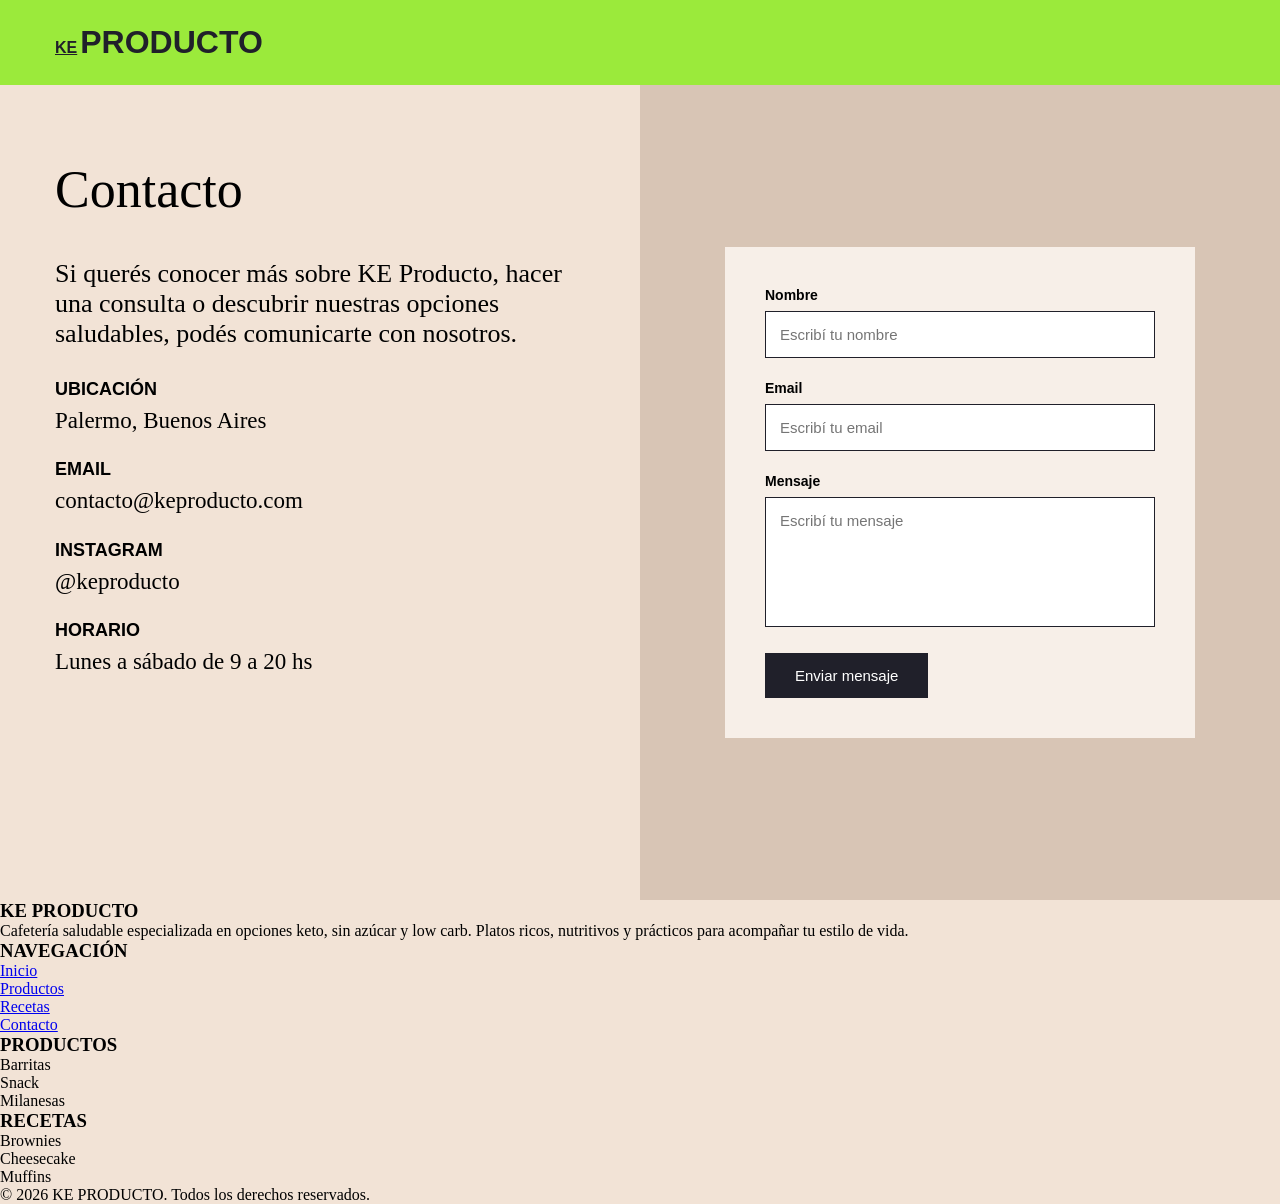
==== contacto.html @ 42e3fa79 "Actualización" ====
<!DOCTYPE html>
<html lang="es">
<head>
  <meta charset="UTF-8">
  <meta name="viewport" content="width=device-width, initial-scale=1.0">
  <title>Contacto - KE Producto</title>

  
  <style>
    * {
      margin: 0;
      padding: 0;
      box-sizing: border-box;
    }

    body {
      font-family: Georgia, serif;
      background-color: #f2e3d6;
      color: black;
    }

    header {
      height: 85px;
      background-color: #9bea3b;
      display: flex;
      align-items: center;
      padding-left: 55px;
    }

    .logo {
      font-family: Arial, sans-serif;
      font-weight: bold;
      font-size: 32px;
      color: #20202a;
      text-decoration: none;
    }

    .logo span {
      font-size: 16px;
      text-decoration: underline;
      margin-right: 3px;
    }

    .contacto {
      display: flex;
      min-height: calc(100vh - 85px);
    }

    .texto {
      width: 50%;
      padding: 75px 55px;
      background-color: #f2e3d6;
    }

    .texto h1 {
      font-size: 52px;
      font-weight: normal;
      margin-bottom: 40px;
    }

    .texto p {
      font-size: 26px;
      line-height: 1.15;
      margin-bottom: 30px;
    }

    .datos h3 {
      font-family: Arial, sans-serif;
      font-size: 18px;
      text-transform: uppercase;
      margin-top: 25px;
      margin-bottom: 8px;
    }

    .datos p {
      font-size: 23px;
      margin-bottom: 10px;
    }

    .formulario {
      width: 50%;
      background-color: #d8c5b5;
      display: flex;
      align-items: center;
      justify-content: center;
      padding: 75px 55px;
    }

    form {
      width: 100%;
      max-width: 470px;
      background-color: #f7efe8;
      padding: 40px;
    }

    label {
      font-family: Arial, sans-serif;
      font-size: 14px;
      font-weight: bold;
      display: block;
      margin-bottom: 8px;
    }

    input,
    textarea {
      width: 100%;
      padding: 14px;
      margin-bottom: 22px;
      border: 1px solid #20202a;
      background-color: white;
      font-family: Arial, sans-serif;
      font-size: 15px;
    }

    textarea {
      height: 130px;
      resize: none;
    }

    button {
      background-color: #20202a;
      color: white;
      border: none;
      padding: 14px 30px;
      font-family: Arial, sans-serif;
      font-size: 15px;
      cursor: pointer;
    }

    button:hover {
      background-color: #9bea3b;
      color: #20202a;
    }

    @media (max-width: 768px) {
      header {
        padding-left: 25px;
      }

      .contacto {
        flex-direction: column;
      }

      .texto,
      .formulario {
        width: 100%;
        padding: 45px 25px;
      }

      .texto h1 {
        font-size: 42px;
      }

      .texto p {
        font-size: 22px;
      }
    }
  </style>
</head>

<body>

  <header>
    <a href="index.html" class="logo">
      <span>KE</span>PRODUCTO
    </a>
  </header>

  <main class="contacto">

    <section class="texto">
      <h1>Contacto</h1>

      <p>
        Si querés conocer más sobre KE Producto, hacer una consulta o descubrir
        nuestras opciones saludables, podés comunicarte con nosotros.
      </p>

      <div class="datos">
        <h3>Ubicación</h3>
        <p>Palermo, Buenos Aires</p>

        <h3>Email</h3>
        <p>contacto@keproducto.com</p>

        <h3>Instagram</h3>
        <p>@keproducto</p>

        <h3>Horario</h3>
        <p>Lunes a sábado de 9 a 20 hs</p>
      </div>
    </section>

    <section class="formulario">
      <form>
        <label for="nombre">Nombre</label>
        <input type="text" id="nombre" placeholder="Escribí tu nombre">

        <label for="email">Email</label>
        <input type="email" id="email" placeholder="Escribí tu email">

        <label for="mensaje">Mensaje</label>
        <textarea id="mensaje" placeholder="Escribí tu mensaje"></textarea>

        <button type="submit">Enviar mensaje</button>
      </form>
    </section>

  </main>

 <footer class="footer">
    <div class="footer-container">

        <div class="footer-col">
            <h3>KE PRODUCTO</h3>
            <p>
                Cafetería saludable especializada en opciones keto,
                sin azúcar y low carb. Platos ricos, nutritivos y
                prácticos para acompañar tu estilo de vida.
            </p>
        </div>

        <div class="footer-col">
            <h3>NAVEGACIÓN</h3>
            <ul>
                <li><a href="../index.html">Inicio</a></li>
                <li><a href="../productos.html">Productos</a></li>
                <li><a href="../recetas.html">Recetas</a></li>
                <li><a href="../contacto.html">Contacto</a></li>
            </ul>
        </div>

        <div class="footer-col">
            <h3>PRODUCTOS</h3>
            <ul>
                <li>Barritas</li>
                <li>Snack</li>
                <li>Milanesas</li>
            </ul>
        </div>

        <div class="footer-col">
            <h3>RECETAS</h3>
            <ul>
                <li>Brownies</li>
                <li>Cheesecake</li>
                <li>Muffins</li>
            </ul>
        </div>

    </div>

    <div class="footer-bottom">
        © 2026 KE PRODUCTO. Todos los derechos reservados.
    </div>
</footer>
  
</body>
</html>
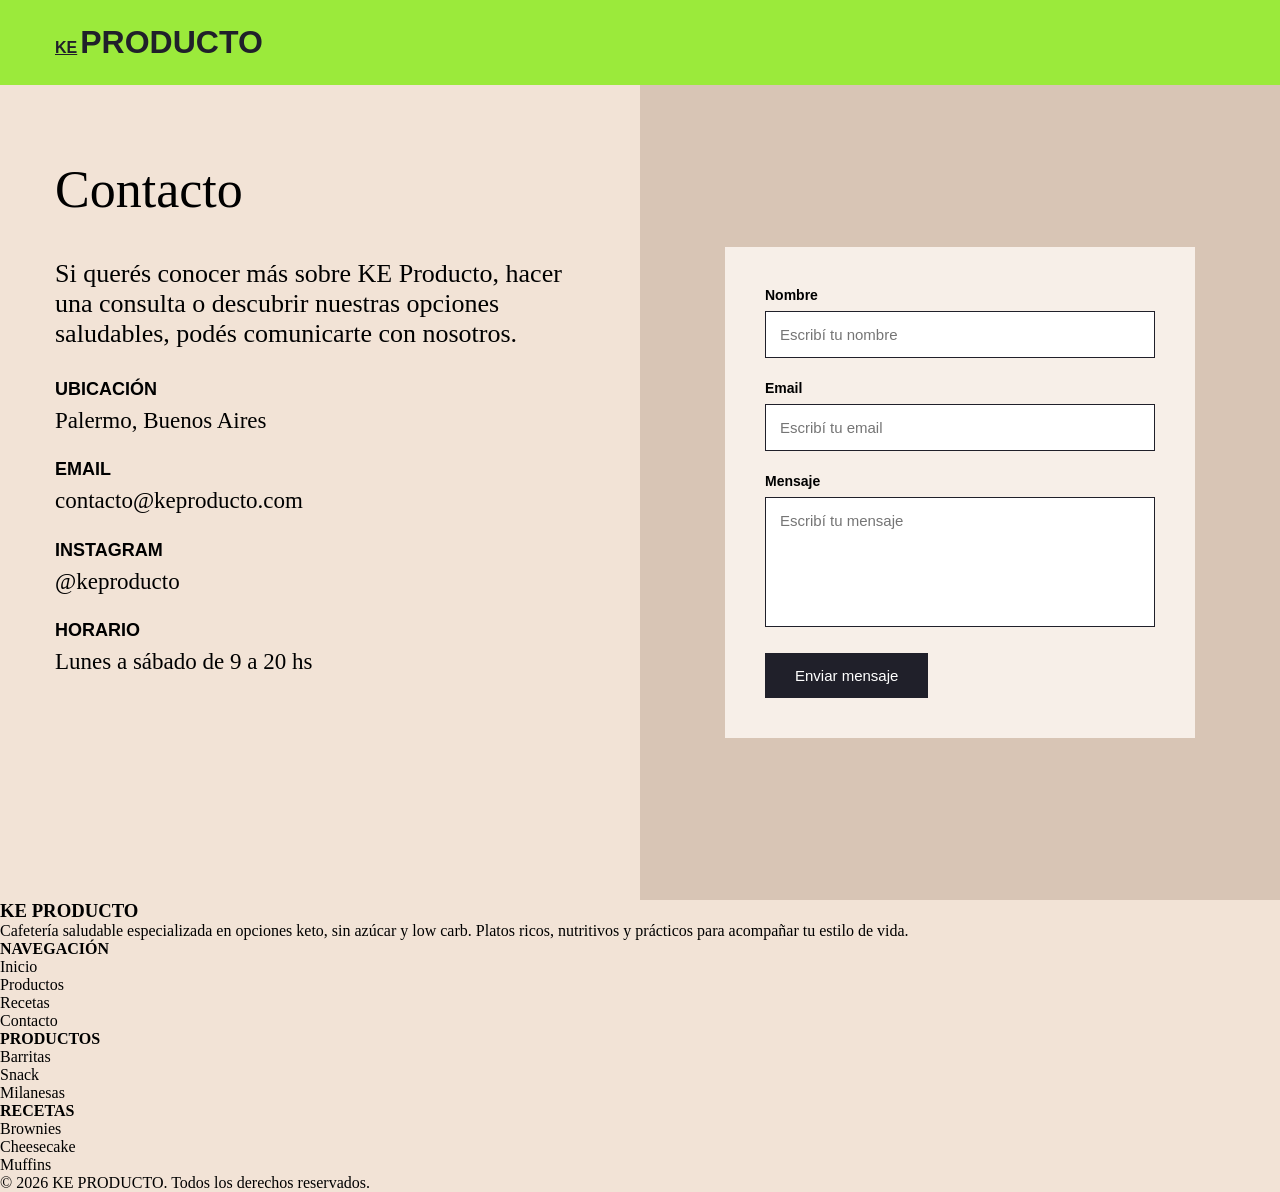
==== commit d093df8e: "Actualizaciónn" ====
--- a/contacto.html
+++ b/contacto.html
@@ -1,6 +1,6 @@
 <!DOCTYPE html>
 <html lang="es">
-<head>
+<head><link rel="stylesheet" href="css/style.css">
   <meta charset="UTF-8">
   <meta name="viewport" content="width=device-width, initial-scale=1.0">
   <title>Contacto - KE Producto</title>
@@ -208,52 +208,64 @@
 
   </main>
 
- <footer class="footer">
-    <div class="footer-container">
-
-        <div class="footer-col">
-            <h3>KE PRODUCTO</h3>
-            <p>
-                Cafetería saludable especializada en opciones keto,
-                sin azúcar y low carb. Platos ricos, nutritivos y
-                prácticos para acompañar tu estilo de vida.
-            </p>
-        </div>
-
-        <div class="footer-col">
-            <h3>NAVEGACIÓN</h3>
-            <ul>
-                <li><a href="../index.html">Inicio</a></li>
-                <li><a href="../productos.html">Productos</a></li>
-                <li><a href="../recetas.html">Recetas</a></li>
-                <li><a href="../contacto.html">Contacto</a></li>
-            </ul>
-        </div>
-
-        <div class="footer-col">
-            <h3>PRODUCTOS</h3>
-            <ul>
-                <li>Barritas</li>
-                <li>Snack</li>
-                <li>Milanesas</li>
-            </ul>
-        </div>
-
-        <div class="footer-col">
-            <h3>RECETAS</h3>
-            <ul>
-                <li>Brownies</li>
-                <li>Cheesecake</li>
-                <li>Muffins</li>
-            </ul>
-        </div>
-
-    </div>
-
-    <div class="footer-bottom">
-        © 2026 KE PRODUCTO. Todos los derechos reservados.
-    </div>
+ <footer id="contacto">
+
+<div class="footer-grid">
+<div>
+
+<h3>KE PRODUCTO</h3>
+
+<p>
+Cafetería saludable especializada en opciones keto,
+sin azúcar y low carb. Platos ricos, nutritivos y prácticos para acompañar tu estilo de vida. 
+</p>
+
+</div>
+
+<div>
+
+<h4>NAVEGACIÓN</h4>
+
+<ul>
+<li>Inicio</li>
+<li>Productos</li>
+<li>Recetas</li>
+<li>Contacto</li>
+</ul>
+
+</div>
+
+<div>
+
+<h4>PRODUCTOS</h4>
+
+<ul>
+<li>Barritas</li>
+<li>Snack</li>
+<li>Milanesas</li>
+</ul>
+
+</div>
+
+<div>
+
+<h4>RECETAS</h4>
+
+<ul>
+<li>Brownies</li>
+<li>Cheesecake</li>
+<li>Muffins</li>
+</ul>
+
+</div>
+
+</div>
+
+<p class="copyright">
+© 2026 KE PRODUCTO. Todos los derechos reservados.
+</p>
+
 </footer>
-  
+
 </body>
 </html>
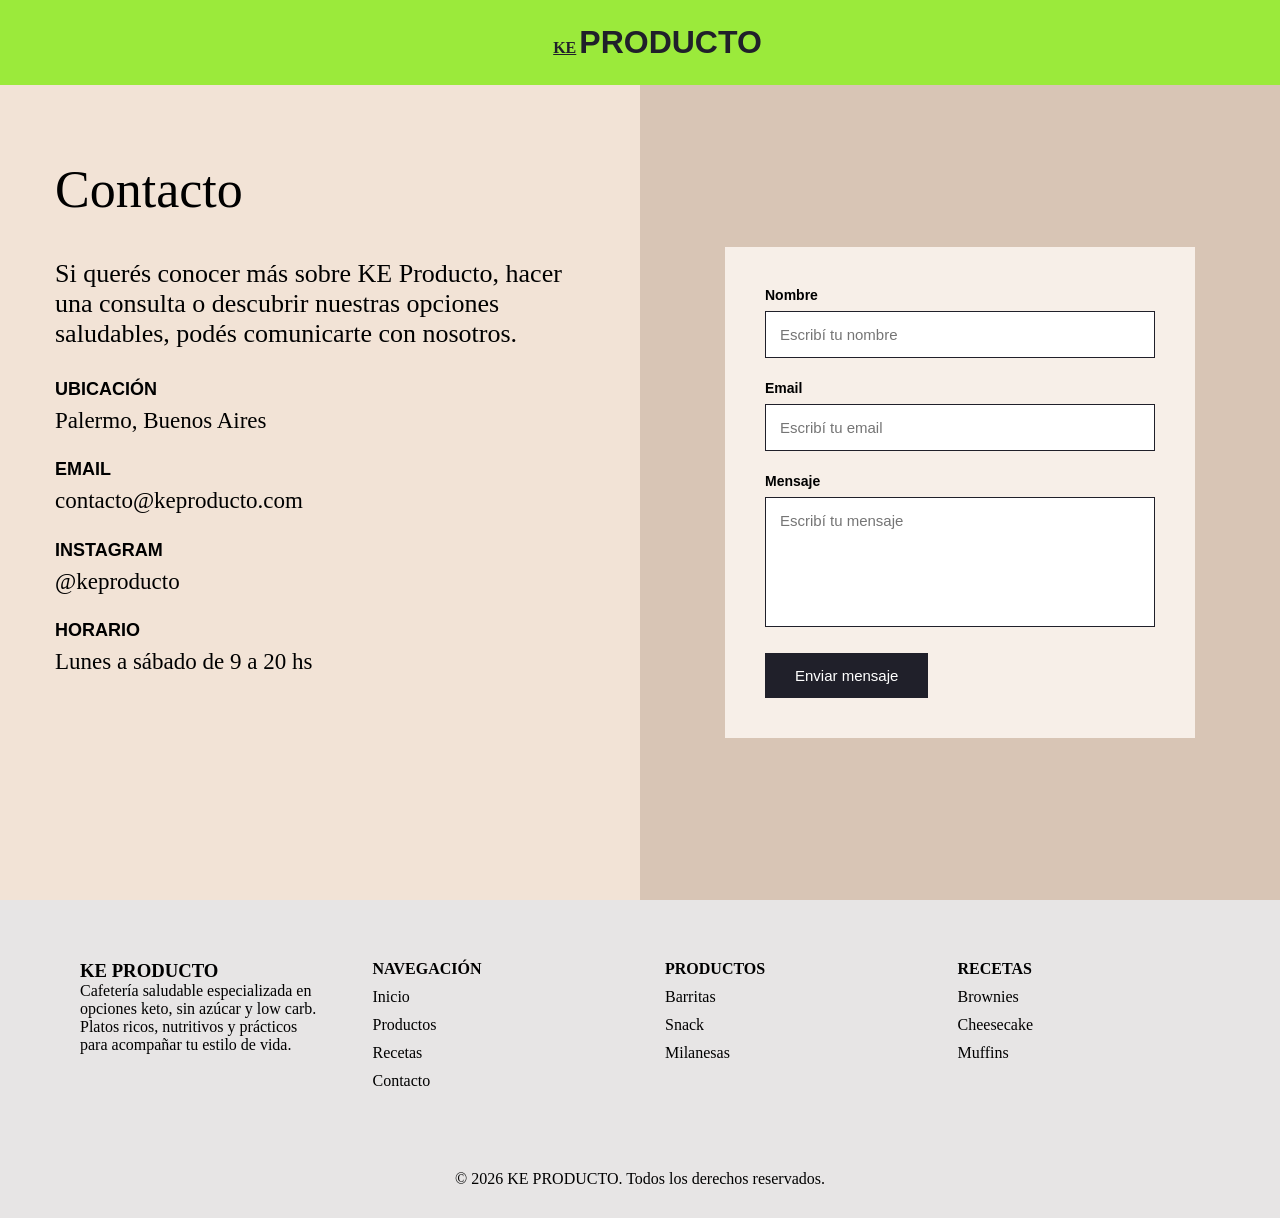
==== commit 801f981c: "actt" ====
--- a/contacto.html
+++ b/contacto.html
@@ -1,6 +1,6 @@
 <!DOCTYPE html>
 <html lang="es">
-<head><link rel="stylesheet" href="css/style.css">
+<head><link rel="stylesheet" href="css/styles.css">
   <meta charset="UTF-8">
   <meta name="viewport" content="width=device-width, initial-scale=1.0">
   <title>Contacto - KE Producto</title>
--- a/css/styles.css
+++ b/css/styles.css
@@ -0,0 +1,591 @@
+* {
+  margin: 0;
+  padding: 0;
+  box-sizing: border-box;
+  font-family: Georgia, "Times New Roman", serif;
+}
+
+body {
+  background: #f3f3f3;
+  color: #111;
+}
+
+/* ============================= */
+/* HEADER PÁGINA PRINCIPAL */
+/* ============================= */
+
+header {
+  background: #9BE63D;
+  padding: 20px;
+  display: flex;
+  justify-content: center;
+}
+
+nav ul {
+  display: flex;
+  gap: 30px;
+  list-style: none;
+}
+
+nav a {
+  text-decoration: none;
+  color: black;
+  font-size: 19px;
+}
+
+/* ============================= */
+/* HOME */
+/* ============================= */
+
+.hero {
+  text-align: center;
+  padding: 50px 20px;
+}
+
+.hero h1 {
+  font-size: 70px;
+  margin-bottom: 30px;
+  font-weight: normal;
+}
+
+.hero-img img {
+  width: 700px;
+  max-width: 90%;
+  border-radius: 10px;
+  border: 8px solid black;
+}
+
+.historia {
+  max-width: 800px;
+  margin: 40px auto;
+  padding: 0 20px;
+}
+
+.historia h2 {
+  margin-bottom: 20px;
+}
+
+.historia p {
+  line-height: 1.6;
+  margin-bottom: 15px;
+}
+
+.titulo-seccion {
+  text-align: center;
+  margin: 60px 0 30px;
+}
+
+/* ============================= */
+/* CARDS */
+/* ============================= */
+
+.cards {
+  display: flex;
+  justify-content: center;
+  gap: 20px;
+  flex-wrap: wrap;
+  padding-bottom: 50px;
+}
+
+.card {
+  width: 250px;
+  background: white;
+  border-radius: 10px;
+  overflow: hidden;
+  box-shadow: 0 0 10px rgba(0, 0, 0, .1);
+  text-decoration: none;
+  color: black;
+}
+
+.card img {
+  width: 100%;
+  height: 180px;
+  object-fit: cover;
+}
+
+.card h3 {
+  padding: 15px;
+}
+
+.card p {
+  padding: 0 15px 20px;
+}
+
+/* ============================= */
+/* FOOTER */
+/* ============================= */
+
+footer {
+  background: #e9e9e9;
+  padding: 50px;
+}
+
+.footer-grid {
+  display: grid;
+  grid-template-columns: repeat(4, 1fr);
+  gap: 40px;
+}
+
+footer ul {
+  list-style: none;
+  margin-top: 10px;
+}
+
+footer li {
+  margin-bottom: 10px;
+}
+
+.copyright {
+  text-align: center;
+  margin-top: 40px;
+}
+
+/* ============================= */
+/* HEADER DE PRODUCTOS CON LOGO */
+/* ============================= */
+
+header:has(.logo-producto) {
+  width: 100%;
+  height: 70px;
+  background-color: #9BE63D;
+  display: flex;
+  justify-content: center;
+  align-items: center;
+  padding: 0;
+}
+
+header:has(.logo-producto) a {
+  text-decoration: none;
+  display: flex;
+  align-items: center;
+  justify-content: center;
+}
+
+.logo-producto {
+  width: 170px;
+  height: auto;
+  display: block;
+  cursor: pointer;
+}
+
+/* ============================= */
+/* PRODUCTOS */
+/* Sirve para detalle y detalle-producto */
+/* ============================= */
+
+.detalle,
+.detalle-producto {
+  width: 100%;
+  height: calc(100vh - 70px);
+  margin: 0;
+  display: grid;
+  grid-template-columns: 1fr 1fr;
+  background-color: #EFE2D8;
+}
+
+/* Imagen izquierda */
+
+.detalle-img {
+  width: 100%;
+  height: 100%;
+  overflow: hidden;
+}
+
+.detalle-img img {
+  width: 100%;
+  height: 100%;
+  object-fit: cover;
+  object-position: center;
+  display: block;
+}
+
+/* Texto derecha */
+
+.detalle-info,
+.detalle-texto {
+  width: 100%;
+  height: 100%;
+  background-color: #EFE2D8;
+  padding: 70px 65px;
+  display: flex;
+  flex-direction: column;
+  justify-content: center;
+}
+
+/* Títulos */
+
+.detalle-info h1,
+.detalle-texto h1 {
+  font-size: 30px;
+  letter-spacing: 2px;
+  margin-bottom: 15px;
+  color: #111;
+  font-weight: bold;
+}
+
+.detalle-info h2,
+.detalle-info h3,
+.detalle-texto h2,
+.detalle-texto h3 {
+  font-size: 25px;
+  margin-bottom: 28px;
+  color: #111;
+  font-weight: bold;
+}
+
+/* Textos */
+
+.detalle-info p,
+.detalle-texto p {
+  font-size: 24px;
+  line-height: 1.3;
+  margin-bottom: 18px;
+  color: #111;
+}
+
+/* Listas */
+
+.detalle-info ul,
+.detalle-texto ul {
+  margin-left: 28px;
+  margin-bottom: 25px;
+}
+
+.detalle-info li,
+.detalle-texto li {
+  font-size: 22px;
+  line-height: 1.2;
+  color: #111;
+}
+
+/* Texto rojo */
+
+.rojo,
+.contiene {
+  color: red !important;
+  font-size: 23px;
+  font-weight: bold;
+  margin-top: 5px;
+}
+
+/* ============================= */
+/* ARREGLO ESPECIAL BARRITAS */
+/* ============================= */
+
+.barritas-producto .detalle-img img,
+.detalle .detalle-img img {
+  object-fit: cover;
+  object-position: center;
+}
+
+.barritas-texto,
+.detalle-info {
+  padding: 70px 65px;
+}
+
+.barritas-texto h1 {
+  font-size: 30px;
+  letter-spacing: 2px;
+  margin-bottom: 15px;
+}
+
+.barritas-texto h2,
+.barritas-texto h3 {
+  font-size: 25px;
+  margin-bottom: 28px;
+}
+
+.barritas-texto p {
+  font-size: 24px;
+  margin-bottom: 18px;
+}
+
+.barritas-texto li {
+  font-size: 22px;
+  line-height: 1.2;
+}
+
+/* ============================= */
+/* RESPONSIVE */
+/* ============================= */
+
+@media (max-width: 768px) {
+  .hero h1 {
+    font-size: 45px;
+  }
+
+  .footer-grid {
+    grid-template-columns: 1fr;
+  }
+
+  header:has(.logo-producto) {
+    height: 55px;
+  }
+
+  .logo-producto {
+    width: 130px;
+  }
+
+  .detalle,
+  .detalle-producto {
+    height: auto;
+    grid-template-columns: 1fr;
+  }
+
+  .detalle-img img {
+    height: 320px;
+  }
+
+  .detalle-info,
+  .detalle-texto {
+    padding: 40px 25px;
+  }
+
+  .detalle-info h1,
+  .detalle-texto h1 {
+    font-size: 22px;
+  }
+
+  .detalle-info h2,
+  .detalle-info h3,
+  .detalle-texto h2,
+  .detalle-texto h3 {
+    font-size: 19px;
+  }
+
+  .detalle-info p,
+  .detalle-texto p,
+  .detalle-info li,
+  .detalle-texto li,
+  .contiene,
+  .rojo {
+    font-size: 17px;
+  }
+}
+.footer-simple {
+  background-color: #eeeeee;
+  color: #1c1c1c;
+  font-family: Georgia, serif;
+  padding: 70px 85px 45px;
+}
+
+.footer-contenido-simple {
+  display: grid;
+  grid-template-columns: 1.4fr 1fr 1fr 1fr;
+  gap: 80px;
+}
+
+.footer-bloque h2 {
+  font-size: 34px;
+  margin-bottom: 5px;
+  font-weight: bold;
+}
+
+.footer-bloque h3 {
+  font-size: 31px;
+  margin-bottom: 18px;
+  font-weight: bold;
+}
+
+.footer-bloque p,
+.footer-bloque a {
+  display: block;
+  font-size: 28px;
+  line-height: 1.05;
+  margin-bottom: 18px;
+  color: #1c1c1c;
+  text-decoration: none;
+}
+
+.footer-marca-simple p {
+  max-width: 390px;
+}
+
+.footer-copy-simple {
+  text-align: center;
+  font-size: 28px;
+  font-weight: bold;
+  margin-top: 70px;
+}
+
+@media (max-width: 768px) {
+  .footer-simple {
+    padding: 45px 30px;
+  }
+
+  .footer-contenido-simple {
+    grid-template-columns: 1fr;
+    gap: 35px;
+  }
+
+  .footer-bloque h2,
+  .footer-bloque h3 {
+    font-size: 26px;
+  }
+
+  .footer-bloque p,
+  .footer-bloque a {
+    font-size: 22px;
+  }
+
+  .footer-copy-simple {
+    font-size: 20px;
+    margin-top: 40px;
+  }
+}
+/* ========================= */
+/* PÁGINA CONTACTO */
+/* ========================= */
+
+.contacto-body {
+  margin: 0;
+  padding: 0;
+  font-family: Georgia, serif;
+  background-color: #f2e3d6;
+  color: black;
+}
+
+.contacto-body * {
+  box-sizing: border-box;
+}
+
+/* HEADER VERDE */
+.contacto-header {
+  height: 85px;
+  background-color: #9bea3b;
+  display: flex;
+  align-items: center;
+  padding-left: 55px;
+}
+
+.contacto-logo {
+  font-family: Arial, sans-serif;
+  font-weight: bold;
+  font-size: 32px;
+  color: #20202a;
+  text-decoration: none;
+}
+
+.contacto-logo span {
+  font-size: 16px;
+  text-decoration: underline;
+  margin-right: 3px;
+}
+
+/* CONTENIDO CONTACTO */
+.contacto-main {
+  display: flex;
+  min-height: calc(100vh - 85px);
+}
+
+.contacto-texto {
+  width: 50%;
+  padding: 75px 55px;
+  background-color: #f2e3d6;
+}
+
+.contacto-texto h1 {
+  font-size: 52px;
+  font-weight: normal;
+  margin-bottom: 40px;
+}
+
+.contacto-texto p {
+  font-size: 26px;
+  line-height: 1.15;
+  margin-bottom: 30px;
+}
+
+.contacto-datos h3 {
+  font-family: Arial, sans-serif;
+  font-size: 18px;
+  text-transform: uppercase;
+  margin-top: 25px;
+  margin-bottom: 8px;
+}
+
+.contacto-datos p {
+  font-size: 23px;
+  margin-bottom: 10px;
+}
+
+/* FORMULARIO */
+.contacto-form {
+  width: 50%;
+  background-color: #d8c5b5;
+  display: flex;
+  align-items: center;
+  justify-content: center;
+  padding: 75px 55px;
+}
+
+.contacto-form form {
+  width: 100%;
+  max-width: 470px;
+  background-color: #f7efe8;
+  padding: 40px;
+}
+
+.contacto-form label {
+  font-family: Arial, sans-serif;
+  font-size: 14px;
+  font-weight: bold;
+  display: block;
+  margin-bottom: 8px;
+}
+
+.contacto-form input,
+.contacto-form textarea {
+  width: 100%;
+  padding: 14px;
+  margin-bottom: 22px;
+  border: 1px solid #20202a;
+  background-color: white;
+  font-family: Arial, sans-serif;
+  font-size: 15px;
+}
+
+.contacto-form textarea {
+  height: 130px;
+  resize: none;
+}
+
+.contacto-form button {
+  background-color: #20202a;
+  color: white;
+  border: none;
+  padding: 14px 30px;
+  font-family: Arial, sans-serif;
+  font-size: 15px;
+  cursor: pointer;
+}
+
+.contacto-form button:hover {
+  background-color: #9bea3b;
+  color: #20202a;
+}
+
+footer {
+    background-color: #e7e5e5;
+    padding: 60px 80px 30px;
+}
+
+.footer-grid {
+    display: flex;
+    justify-content: space-between;
+    align-items: flex-start;
+    gap: 50px;
+}
+
+.footer-grid > div {
+    flex: 1;
+}
+
+.footer-grid > div:first-child {
+    max-width: 320px;
+}
+
+.copyright {
+    text-align: center;
+    margin-top: 70px;
+}
